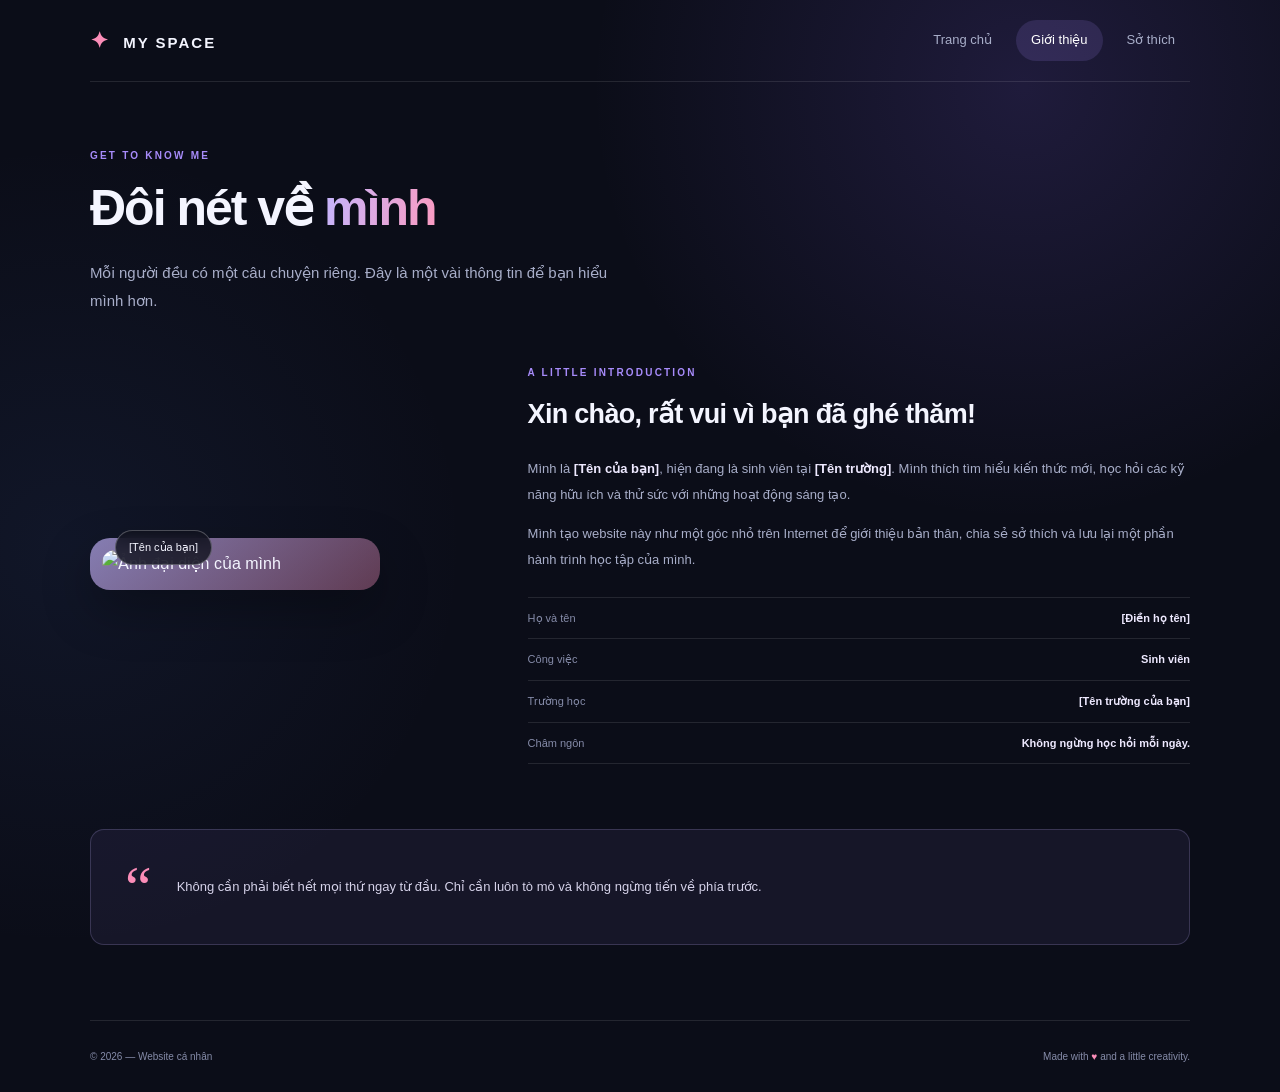
==== about.html @ cd28932d "Add files via upload" ====
<!DOCTYPE html>
<html lang="vi">
<head>
  <meta charset="UTF-8">
  <meta name="viewport" content="width=device-width, initial-scale=1.0">
  <meta name="description" content="Thông tin giới thiệu bản thân.">
  <title>Giới thiệu | Góc nhỏ của mình</title>
  <link rel="stylesheet" href="style.css">
</head>
<body>
  <header class="site-header">
    <a class="brand" href="index.html"><span class="brand-mark">✦</span> MY SPACE</a>
    <nav class="nav" aria-label="Điều hướng chính">
      <a href="index.html">Trang chủ</a>
      <a class="active" href="about.html">Giới thiệu</a>
      <a href="hobbies.html">Sở thích</a>
    </nav>
  </header>

  <main class="page-width subpage">
    <section class="page-intro">
      <p class="eyebrow">GET TO KNOW ME</p>
      <h1>Đôi nét về <span class="gradient-text">mình</span></h1>
      <p class="lead">Mỗi người đều có một câu chuyện riêng. Đây là một vài thông tin để bạn hiểu mình hơn.</p>
    </section>

    <section class="about-layout">
      <div class="about-photo">
        <img src="assets/avatar.webp" alt="Ảnh đại diện của mình">
        <div class="photo-tag">[Tên của bạn]</div>
      </div>
      <div class="about-content">
        <p class="eyebrow">A LITTLE INTRODUCTION</p>
        <h2>Xin chào, rất vui vì bạn đã ghé thăm!</h2>
        <p>Mình là <strong>[Tên của bạn]</strong>, hiện đang là sinh viên tại <strong>[Tên trường]</strong>. Mình thích tìm hiểu kiến thức mới, học hỏi các kỹ năng hữu ích và thử sức với những hoạt động sáng tạo.</p>
        <p>Mình tạo website này như một góc nhỏ trên Internet để giới thiệu bản thân, chia sẻ sở thích và lưu lại một phần hành trình học tập của mình.</p>
        <div class="detail-list">
          <div><span>Họ và tên</span><strong>[Điền họ tên]</strong></div>
          <div><span>Công việc</span><strong>Sinh viên</strong></div>
          <div><span>Trường học</span><strong>[Tên trường của bạn]</strong></div>
          <div><span>Châm ngôn</span><strong>Không ngừng học hỏi mỗi ngày.</strong></div>
        </div>
      </div>
    </section>

    <section class="quote-card">
      <span class="quote-mark">“</span>
      <p>Không cần phải biết hết mọi thứ ngay từ đầu. Chỉ cần luôn tò mò và không ngừng tiến về phía trước.</p>
    </section>
  </main>

  <footer class="site-footer page-width">
    <span>© 2026 — Website cá nhân</span>
    <span>Made with <b>♥</b> and a little creativity.</span>
  </footer>
</body>
</html>
---- style.css ----
:root {
  --bg: #0b0d18;
  --panel: #14182a;
  --panel-light: #1b2037;
  --text: #f4f5ff;
  --muted: #a8aec9;
  --purple: #a78bfa;
  --pink: #fb8db8;
  --line: rgba(255,255,255,.10);
}

* { box-sizing: border-box; }
html { scroll-behavior: smooth; }
body {
  margin: 0;
  min-height: 100vh;
  color: var(--text);
  background:
    radial-gradient(circle at 80% 8%, rgba(122, 91, 220, .18), transparent 27rem),
    radial-gradient(circle at 5% 50%, rgba(69, 104, 185, .10), transparent 25rem),
    var(--bg);
  font-family: 'Segoe UI', Arial, sans-serif;
  line-height: 1.7;
}
a { color: inherit; text-decoration: none; }
.page-width { width: min(1100px, calc(100% - 48px)); margin-inline: auto; }
.site-header {
  width: min(1100px, calc(100% - 48px));
  height: 82px;
  margin: 0 auto;
  display: flex;
  align-items: center;
  justify-content: space-between;
  border-bottom: 1px solid var(--line);
}
.brand { font-size: 15px; font-weight: 800; letter-spacing: 2px; }
.brand-mark { color: var(--pink); font-size: 22px; margin-right: 7px; }
.nav { display: flex; gap: 9px; align-items: center; }
.nav a { color: var(--muted); font-size: 13px; padding: 9px 15px; border-radius: 30px; transition: .2s ease; }
.nav a:hover, .nav a.active { color: white; background: rgba(167,139,250,.15); }
.hero { min-height: 560px; display: grid; grid-template-columns: 1.1fr .9fr; align-items: center; gap: 50px; padding-top: 56px; padding-bottom: 60px; }
.eyebrow { margin: 0 0 15px; color: var(--purple); font-size: 10px; letter-spacing: 2.2px; font-weight: 800; }
h1, h2, h3, p { margin-top: 0; }
.hero h1, .page-intro h1 { margin-bottom: 20px; font-size: clamp(37px, 5.2vw, 59px); line-height: 1.19; letter-spacing: -2px; }
.gradient-text { background: linear-gradient(100deg, #c4b5fd, #fb9bc1); color: transparent; background-clip: text; -webkit-background-clip: text; }
.lead { color: var(--muted); max-width: 540px; font-size: 15px; line-height: 1.9; }
.hero-actions { display: flex; align-items: center; gap: 25px; margin-top: 31px; }
.button { min-height: 46px; display: inline-flex; gap: 17px; align-items: center; justify-content: center; padding: 0 20px; border-radius: 8px; font-size: 12px; font-weight: 700; transition: transform .2s, box-shadow .2s; }
.button:hover { transform: translateY(-3px); box-shadow: 0 9px 26px rgba(167,139,250,.22); }
.button.primary { color: #171326; background: linear-gradient(110deg, #c4b5fd, #f7a1c5); }
.button span { font-size: 18px; }
.text-link { color: #d9d5f2; font-size: 12px; border-bottom: 1px solid rgba(217,213,242,.45); padding-bottom: 4px; }
.mini-note { display: flex; align-items: center; gap: 11px; margin-top: 48px; color: #858ba8; font-size: 10px; }
.note-line { width: 28px; height: 1px; background: var(--pink); }
.portrait-wrap { min-height: 390px; display: grid; place-items: center; position: relative; }
.portrait-glow { position: absolute; width: 310px; height: 310px; border-radius: 50%; background: linear-gradient(135deg, rgba(167,139,250,.40), rgba(251,141,184,.18)); filter: blur(55px); }
.portrait-card { z-index: 1; position: relative; width: min(290px, 75vw); padding: 12px 12px 17px; border: 1px solid rgba(255,255,255,.45); border-radius: 22px; background: linear-gradient(145deg, rgba(255,255,255,.20), rgba(255,255,255,.06)); box-shadow: 0 25px 65px rgba(0,0,0,.38); transform: rotate(2deg); }
.portrait-card img { display: block; width: 100%; aspect-ratio: 1; object-fit: cover; border-radius: 15px; background: #fff; }
.portrait-caption { display: block; text-align: center; padding-top: 13px; font-size: 9px; letter-spacing: 2px; color: #e4ddff; font-weight: 700; }
.orbit { z-index: 2; position: absolute; color: #f8a8c9; text-shadow: 0 0 18px rgba(251,141,184,.7); }
.orbit-one { top: 42px; right: 45px; font-size: 35px; }
.orbit-two { bottom: 50px; left: 45px; font-size: 23px; color: #c4b5fd; }
.quick-section { padding: 45px 0 85px; }
.section-heading { text-align: center; margin-bottom: 30px; }
.section-heading h2, .about-content h2, .bottom-note h2 { font-size: 27px; letter-spacing: -.7px; }
.quick-grid { display: grid; grid-template-columns: repeat(3, 1fr); gap: 17px; }
.info-card, .hobby-card { border: 1px solid var(--line); background: linear-gradient(145deg, rgba(27,32,55,.88), rgba(17,20,36,.88)); border-radius: 14px; padding: 25px; }
.card-icon { display: grid; place-items: center; width: 38px; height: 38px; margin-bottom: 17px; border-radius: 10px; color: #d9cfff; background: rgba(167,139,250,.15); font-size: 19px; }
.info-card h3 { margin-bottom: 7px; font-size: 15px; }
.info-card p, .hobby-card p { margin-bottom: 0; color: var(--muted); font-size: 12px; line-height: 1.9; }
.site-footer { border-top: 1px solid var(--line); min-height: 72px; display: flex; align-items: center; justify-content: space-between; color: #858ba8; font-size: 10px; }
.site-footer b { color: var(--pink); }
.subpage { padding-top: 65px; padding-bottom: 75px; }
.page-intro { max-width: 690px; margin-bottom: 48px; }
.page-intro h1 { font-size: clamp(36px, 5vw, 50px); }
.about-layout { display: grid; grid-template-columns: .72fr 1.28fr; gap: 65px; align-items: center; }
.about-photo { max-width: 290px; position: relative; padding: 12px; border-radius: 20px; background: linear-gradient(140deg, rgba(196,181,253,.65), rgba(251,141,184,.35)); box-shadow: 0 20px 50px rgba(0,0,0,.3); }
.about-photo img { display: block; width: 100%; border-radius: 13px; }
.photo-tag { position: absolute; bottom: 25px; left: 25px; padding: 7px 13px; border: 1px solid rgba(255,255,255,.25); border-radius: 20px; background: rgba(11,13,24,.78); backdrop-filter: blur(8px); font-size: 11px; }
.about-content h2 { line-height: 1.4; }
.about-content > p:not(.eyebrow) { color: var(--muted); font-size: 13px; line-height: 2; }
.about-content strong { color: #eee9ff; }
.detail-list { margin-top: 24px; border-top: 1px solid var(--line); }
.detail-list div { display: flex; justify-content: space-between; gap: 20px; padding: 11px 0; border-bottom: 1px solid var(--line); font-size: 11px; }
.detail-list span { color: #858ba8; }
.detail-list strong { text-align: right; font-weight: 600; }
.quote-card { margin-top: 65px; padding: 27px 34px; border: 1px solid rgba(196,181,253,.2); border-radius: 14px; background: rgba(167,139,250,.07); display: flex; align-items: center; gap: 25px; }
.quote-mark { color: var(--pink); font-family: Georgia, serif; font-size: 60px; line-height: 1; }
.quote-card p { margin: 0; color: #d5d2e9; font-size: 13px; }
.hobby-grid { display: grid; grid-template-columns: repeat(2, 1fr); gap: 17px; }
.hobby-card { min-height: 245px; position: relative; overflow: hidden; }
.hobby-card::after { content: ''; position: absolute; width: 170px; height: 170px; right: -80px; bottom: -95px; border-radius: 50%; background: rgba(167,139,250,.10); }
.hobby-featured { grid-row: span 2; min-height: 507px; background: linear-gradient(145deg, rgba(67,53,108,.60), rgba(17,20,36,.94)); }
.hobby-number { color: #9992bc; font-size: 9px; letter-spacing: 2px; }
.hobby-symbol { margin: 35px 0 22px; color: #d7c8ff; font-size: 38px; }
.hobby-card h2 { margin-bottom: 10px; font-size: 20px; }
.hobby-card p { max-width: 440px; }
.tag { display: inline-block; margin-top: 20px; padding: 5px 10px; border: 1px solid rgba(196,181,253,.2); border-radius: 20px; color: #c7b9f5; font-size: 9px; }
.hobby-card:not(.hobby-featured) .hobby-symbol { margin-top: 18px; margin-bottom: 10px; font-size: 28px; }
.hobby-card:not(.hobby-featured) h2 { font-size: 17px; }
.bottom-note { display: flex; justify-content: space-between; align-items: center; gap: 25px; margin-top: 65px; padding: 30px; border: 1px solid var(--line); border-radius: 14px; background: rgba(255,255,255,.025); }
.bottom-note h2 { max-width: 570px; margin: 0; font-size: 21px; }
.bottom-note .eyebrow { margin-bottom: 8px; }

@media (max-width: 760px) {
  .site-header { height: auto; min-height: 75px; align-items: flex-start; flex-direction: column; justify-content: center; gap: 8px; padding: 12px 0; }
  .nav { width: 100%; gap: 2px; }
  .nav a { padding: 7px 11px; font-size: 11px; }
  .hero { grid-template-columns: 1fr; gap: 10px; padding-top: 55px; }
  .hero-copy { order: 1; }
  .portrait-wrap { order: 0; min-height: 300px; }
  .portrait-card { width: 220px; }
  .portrait-glow { width: 230px; height: 230px; }
  .orbit-one { top: 20px; right: 18%; }
  .orbit-two { bottom: 25px; left: 15%; }
  .quick-grid { grid-template-columns: 1fr; }
  .about-layout { grid-template-columns: 1fr; gap: 35px; }
  .about-photo { width: min(260px, 80%); margin: 0 auto; }
  .hobby-grid { grid-template-columns: 1fr; }
  .hobby-featured { grid-row: auto; min-height: 300px; }
  .bottom-note { align-items: flex-start; flex-direction: column; }
  .site-footer { padding: 18px 0; align-items: flex-start; flex-direction: column; justify-content: center; gap: 4px; }
}
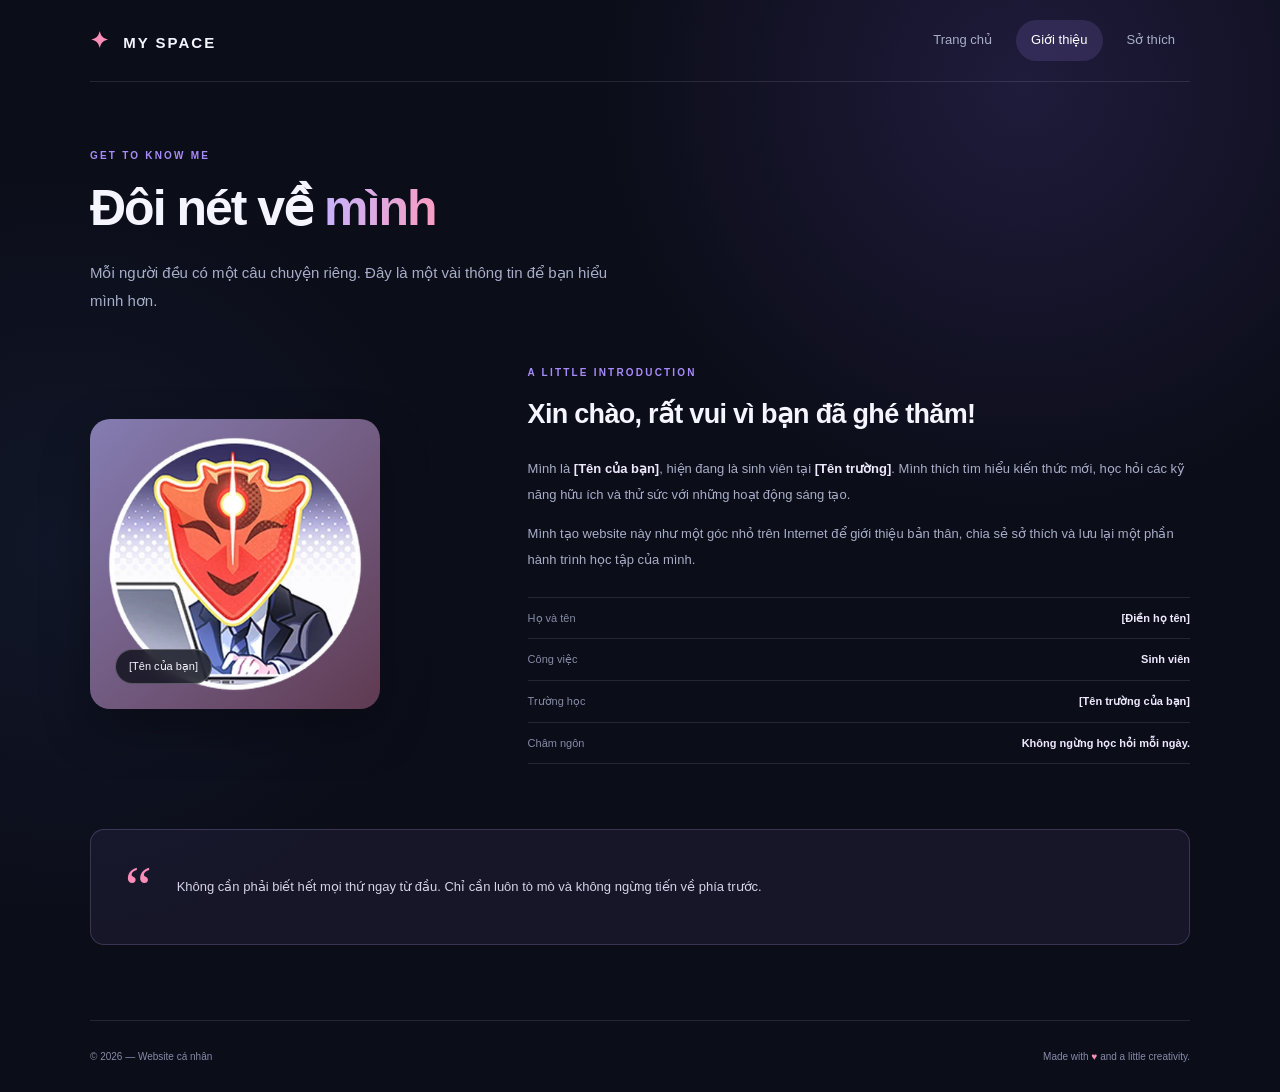
==== commit 977a0c80: "Add files via upload" ====
--- a/about.html
+++ b/about.html
@@ -26,7 +26,7 @@
 
     <section class="about-layout">
       <div class="about-photo">
-        <img src="assets/avatar.webp" alt="Ảnh đại diện của mình">
+        <img src="avatar.webp" alt="Ảnh đại diện của mình">
         <div class="photo-tag">[Tên của bạn]</div>
       </div>
       <div class="about-content">
